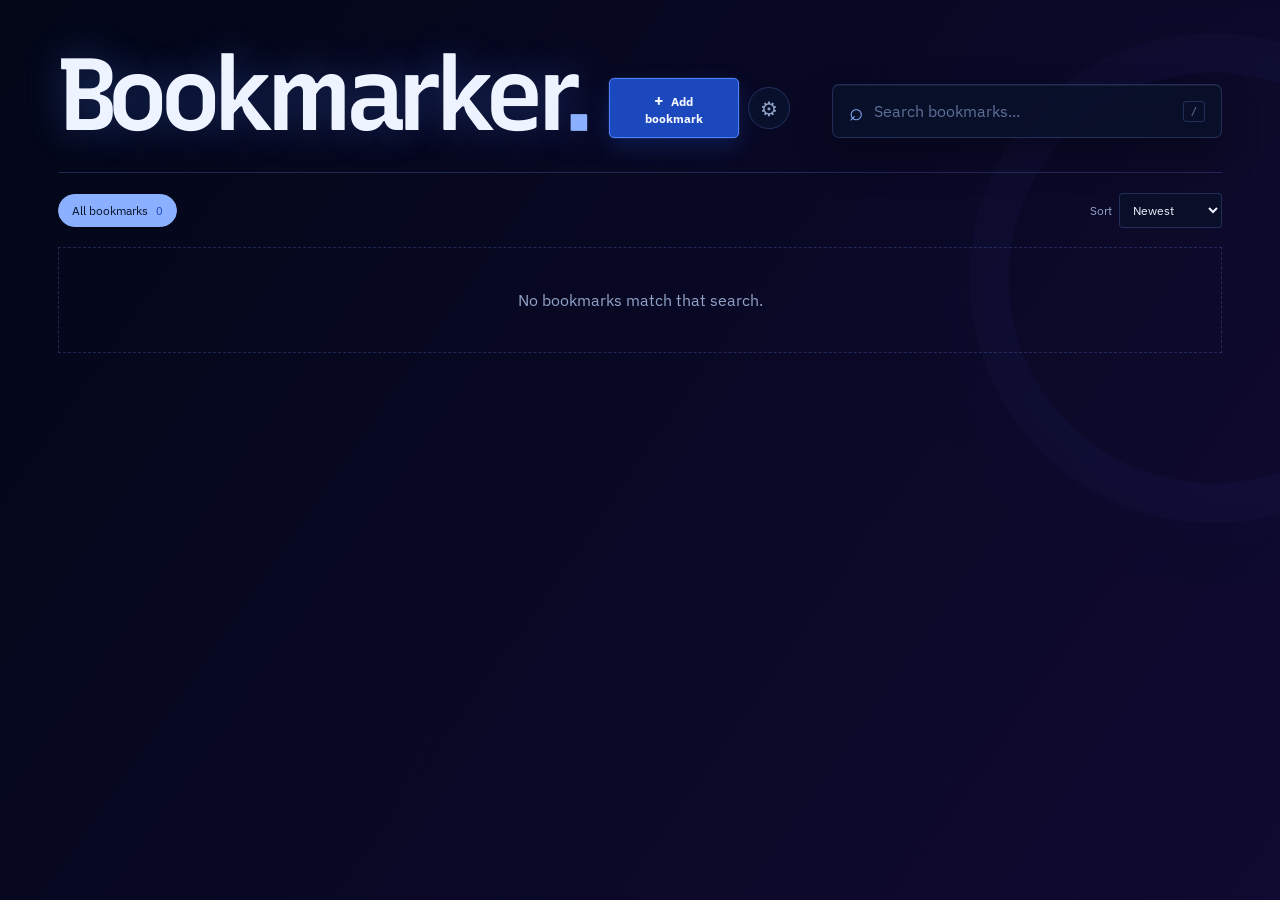
==== index.html @ 550235ea "Add files via upload" ====
<!DOCTYPE html>
<html>
    <head>
        <meta charset="UTF-8">
        <meta name="viewport" content="width=device-width, initial-scale=1.0">
        <title>Bookmarker</title>
        <link rel="stylesheet" href="style.css">
        <link rel="preconnect" href="https://fonts.googleapis.com">
        <link rel="preconnect" href="https://fonts.gstatic.com" crossorigin>
        <link href="https://fonts.googleapis.com/css2?family=Recursive:wght@300..1000&display=swap" rel="stylesheet">
        <link rel="preconnect" href="https://fonts.googleapis.com">
        <link rel="preconnect" href="https://fonts.gstatic.com" crossorigin>
        <link href="https://fonts.googleapis.com/css2?family=IBM+Plex+Sans:ital,wght@0,100..700;1,100..700&display=swap" rel="stylesheet">
    </head>
    <body>

<main class="page-shell">
    <section class="intro" aria-labelledby="page-title">
        <div class="title-row"><h1 id="page-title">Bookmarker<span>.</span></h1><div class="title-actions"><button class="add-button" id="open-modal" type="button"><span aria-hidden="true">+</span> Add bookmark</button><div class="settings-wrap"><button class="settings-button" id="settings-button" type="button" aria-label="Open bookmark settings" aria-expanded="false">&#9881;</button><div class="settings-menu" id="settings-menu" hidden><button id="export-bookmarks" type="button">&#8595; Download save data</button><button id="import-bookmarks" type="button">&#8593; Upload save data</button><input id="import-file" type="file" accept="application/json,.json" hidden></div></div></div></div>
        <label class="search-box">
            <span class="search-icon" aria-hidden="true">⌕</span>
            <span class="sr-only">Search bookmarks</span>
            <input id="bookmark-search" type="search" placeholder="Search bookmarks..." autocomplete="off">
            <kbd>/</kbd>
        </label>
    </section>

    <nav class="category-bar" aria-label="Bookmark categories">
        <div class="category-tabs" role="tablist" aria-label="Filter bookmarks">
            <button class="category-button active" type="button" data-category="all" role="tab" aria-selected="true">All bookmarks <span>0</span></button>
            <div id="custom-categories"></div>
        </div>
        <label class="sort-control">Sort <select id="sort-bookmarks"><option value="newest">Newest</option><option value="title">Title A-Z</option><option value="category">Category</option></select></label>
    </nav>

    <section class="bookmark-grid" id="bookmark-grid" aria-live="polite">
        <p class="empty-state" id="empty-state" hidden>No bookmarks match that search.</p>
    </section>
</main>

<div class="modal-backdrop" id="bookmark-modal" hidden>
    <section class="modal" role="dialog" aria-modal="true" aria-labelledby="modal-title">
        <div class="modal-heading"><div><p class="eyebrow">new shortcut</p><h2 id="modal-title">Add bookmark</h2></div><button class="close-button" id="close-modal" type="button" aria-label="Close dialog">&times;</button></div>
        <form id="bookmark-form">
            <label>Title<input name="title" type="text" placeholder="e.g. GitHub" required></label>
            <label>URL<input name="url" type="url" placeholder="https://example.com" required></label>
            <label>Image URL <span class="optional">optional</span><input name="image" type="url" placeholder="https://example.com/icon.png"></label>
            <label>Tags <span class="optional">select existing or type a new tag</span><input name="tags" type="text" list="bookmark-tag-options" placeholder="work, tools" autocomplete="off"></label>
            <datalist id="bookmark-tag-options"></datalist>
            <label class="temporary-toggle"><input name="temporary" type="checkbox" id="temporary-bookmark"> Temporary bookmark</label>
            <div id="expiry-field" class="expiry-fields" hidden><label>Delete date<input class="date-input" name="expiresDate" type="date"></label><label>Time<input name="expiresTime" type="time" value="23:59"></label></div>
            <p class="form-note">Add at least one tag to create a filter for it.</p>
            <div class="form-actions"><button class="cancel-button" id="cancel-modal" type="button">Cancel</button><button class="save-button" type="submit">Save bookmark</button></div>
        </form>
    </section>
</div>

<div class="modal-backdrop" id="delete-modal" hidden>
    <section class="modal confirm-modal" role="dialog" aria-modal="true" aria-labelledby="delete-title">
        <div class="modal-heading"><div><p class="eyebrow">remove shortcut</p><h2 id="delete-title">Delete bookmark?</h2></div><button class="close-button" id="close-delete" type="button" aria-label="Close dialog">&times;</button></div>
        <p class="confirm-copy">This will remove <strong id="delete-name"></strong> from your bookmarks.</p>
        <div class="form-actions"><button class="cancel-button" id="cancel-delete" type="button">Cancel</button><button class="delete-confirm-button" id="confirm-delete" type="button">Delete bookmark</button></div>
    </section>
</div>

<script src="index.js"></script>
    </body>
</html>
---- style.css ----
:root {
  --bg: #050a18;
  --bg-soft: #0a1227;
  --panel: rgba(9, 18, 42, 0.82);
  --panel-strong: rgba(14, 29, 65, 0.94);
  --line: rgba(117, 157, 255, 0.22);
  --line-bright: rgba(117, 157, 255, 0.56);
  --ink: #eef4ff;
  --muted: #91a3c8;
  --dim: #5e7098;
  --blue: #4f82ff;
  --blue-bright: #8bb0ff;
  --blue-deep: #1b48bd;
  --gold: #f3c86b;
  --rose: #ff8798;
  --display: "Recursive", "Trebuchet MS", sans-serif;
  --body: "IBM Plex Sans", sans-serif;
}

* {
  box-sizing: border-box;
}

html {
  min-width: 320px;
  background: var(--bg);
}

body {
  position: relative;
  min-height: 100vh;
  margin: 0;
  padding: 24px clamp(18px, 4.5vw, 72px) 54px;
  overflow-x: hidden;
  color: var(--ink);
  font-family: var(--body);
  background: linear-gradient(125deg, rgba(3, 7, 24, 0.88), rgba(20, 10, 58, 0.76)), url("https://images.unsplash.com/photo-1514565131-fce0801e5785?auto=format&fit=crop&w=2400&q=90") center / cover fixed;
}

body::before {
  position: fixed;
  z-index: -1;
  inset: 0;
  content: "";
  pointer-events: none;
  opacity: 0.2;
  background-image: repeating-linear-gradient(112deg, transparent 0 82px, rgba(139, 176, 255, 0.24) 83px, transparent 84px 166px);
  transform: translateX(-80px);
}

body::after {
  position: fixed;
  z-index: -1;
  top: 8%;
  right: -140px;
  width: 410px;
  height: 410px;
  content: "";
  border: 1px solid rgba(79, 130, 255, 0.12);
  border-radius: 50%;
  box-shadow: 0 0 0 38px rgba(79, 130, 255, 0.035), 0 0 0 39px rgba(79, 130, 255, 0.1), 0 0 110px rgba(27, 72, 189, 0.18);
}

a {
  color: inherit;
}

.page-shell {
  width: min(1220px, 100%);
  margin: auto;
}

.intro {
  display: grid;
  grid-template-columns: minmax(0, 1fr) 390px;
  align-items: end;
  gap: 42px;
  padding: 28px 0 34px;
  border-bottom: 1px solid var(--line);
}

.title-row {
  display: flex;
  align-items: end;
  justify-content: space-between;
  gap: 20px;
}

h1,
h2,
p {
  margin-top: 0;
}

h1 {
  margin-bottom: 0;
  color: var(--ink);
  font-family: var(--display);
  font-size: clamp(3.3rem, 8vw, 7.2rem);
  font-weight: 600;
  line-height: 0.84;
  letter-spacing: -0.08em;
  text-shadow: 0 0 38px rgba(79, 130, 255, 0.3);
}

h1 span {
  color: var(--blue-bright);
}

.title-actions {
  display: flex;
  align-items: center;
  gap: 9px;
}

.add-button,
.settings-button,
.category-button,
.sort-control select,
.close-button,
.save-button,
.cancel-button,
.delete-confirm-button {
  font: inherit;
  cursor: pointer;
}

.add-button {
  padding: 11px 15px;
  color: #f5f8ff;
  font-size: 0.78rem;
  font-weight: 700;
  border: 1px solid var(--blue);
  border-radius: 5px;
  background: var(--blue-deep);
  box-shadow: 0 0 0 1px rgba(139, 176, 255, 0.08), 0 8px 22px rgba(27, 72, 189, 0.3);
  transition: background 0.2s ease, transform 0.2s ease, box-shadow 0.2s ease;
}

.add-button:hover {
  background: var(--blue);
  box-shadow: 0 10px 30px rgba(79, 130, 255, 0.35);
  transform: translateY(-2px);
}

.add-button span {
  margin-right: 4px;
  font-size: 1rem;
}

.settings-wrap {
  position: relative;
}

.settings-button {
  display: grid;
  width: 42px;
  height: 42px;
  place-items: center;
  color: var(--muted);
  font-size: 1.25rem;
  border: 1px solid var(--line);
  border-radius: 50%;
  background: rgba(9, 20, 48, 0.7);
  transition: color 0.2s ease, border-color 0.2s ease, transform 0.2s ease;
}

.settings-button:hover,
.settings-button[aria-expanded="true"] {
  color: var(--blue-bright);
  border-color: var(--line-bright);
  transform: rotate(24deg);
}

.settings-menu {
  position: absolute;
  z-index: 5;
  top: 50px;
  right: 0;
  width: 190px;
  padding: 6px;
  border: 1px solid var(--line-bright);
  border-radius: 6px;
  background: var(--panel-strong);
  box-shadow: 0 18px 42px rgba(0, 0, 0, 0.52);
}

.settings-menu[hidden] {
  display: none;
}

.settings-menu button {
  display: block;
  width: 100%;
  padding: 10px;
  color: var(--muted);
  font: inherit;
  font-size: 0.73rem;
  text-align: left;
  border: 0;
  background: transparent;
  cursor: pointer;
}

.settings-menu button:hover {
  color: var(--ink);
  background: rgba(79, 130, 255, 0.14);
}

.search-box {
  display: flex;
  align-items: center;
  height: 54px;
  padding: 0 16px;
  border: 1px solid var(--line);
  border-radius: 7px;
  background: var(--panel);
  box-shadow: 0 18px 38px rgba(0, 0, 0, 0.28), inset 0 1px rgba(255, 255, 255, 0.06);
  backdrop-filter: blur(18px);
}

.search-box:focus-within {
  border-color: var(--blue);
  box-shadow: 0 0 0 3px rgba(79, 130, 255, 0.14), 0 18px 38px rgba(0, 0, 0, 0.28);
}

.search-icon {
  margin-right: 9px;
  color: var(--blue-bright);
  font-size: 1.5rem;
}

.search-box input {
  min-width: 0;
  flex: 1;
  color: var(--ink);
  font: inherit;
  border: 0;
  outline: 0;
  background: transparent;
}

.search-box input::placeholder {
  color: var(--dim);
}

kbd {
  padding: 3px 7px;
  color: var(--dim);
  font-size: 0.68rem;
  border: 1px solid var(--line);
  border-radius: 3px;
}

.category-bar {
  display: flex;
  align-items: center;
  justify-content: space-between;
  gap: 18px;
  padding: 20px 0 19px;
}

.category-tabs {
  display: flex;
  flex-wrap: wrap;
  gap: 7px;
}

#custom-categories {
  display: contents;
}

.category-button {
  padding: 8px 13px;
  color: var(--muted);
  font-size: 0.76rem;
  border: 1px solid var(--line);
  border-radius: 999px;
  background: rgba(9, 20, 48, 0.58);
  transition: color 0.2s ease, border-color 0.2s ease, background 0.2s ease;
}

.category-button span {
  margin-left: 5px;
  color: var(--dim);
  font-size: 0.67rem;
}

.category-button:hover,
.category-button.active {
  color: #061329;
  border-color: var(--blue-bright);
  background: var(--blue-bright);
}

.category-button.active span {
  color: var(--blue-deep);
}

.sort-control {
  display: flex;
  align-items: center;
  gap: 7px;
  color: var(--muted);
  font-size: 0.74rem;
}

.sort-control select {
  padding: 8px 25px 8px 9px;
  color: var(--ink);
  font-size: 0.74rem;
  border: 1px solid var(--line);
  border-radius: 4px;
  outline: 0;
  background: var(--panel);
}

.sort-control select:focus {
  border-color: var(--blue);
}

.bookmark-grid {
  display: grid;
  grid-template-columns: repeat(auto-fit, minmax(235px, 1fr));
  gap: 19px;
}

.bookmark-card {
  position: relative;
  height: 330px;
  min-width: 0;
  overflow: hidden;
  border: 1px solid var(--line);
  border-radius: 16px;
  background: var(--panel);
  box-shadow: 0 22px 44px rgba(0, 0, 0, 0.34), inset 0 1px rgba(255, 255, 255, 0.08);
  backdrop-filter: blur(12px);
  transition: border-color 0.25s ease, box-shadow 0.25s ease, transform 0.25s ease;
}

.bookmark-card::after {
  position: absolute;
  top: 0;
  right: 16px;
  width: 1px;
  height: 45%;
  content: "";
  border-radius: 0;
  background: linear-gradient(transparent, var(--blue), transparent);
  box-shadow: none;
  opacity: 0.58;
}

.bookmark-card:hover {
  border-color: var(--line-bright);
  box-shadow: 0 28px 58px rgba(0, 0, 0, 0.46), 0 0 30px rgba(79, 130, 255, 0.13);
  transform: translateY(-5px);
}

.bookmark-icon {
  position: relative;
  display: block;
  width: 100%;
  height: 100%;
  overflow: hidden;
  border-radius: inherit;
}

.bookmark-icon::before {
  position: absolute;
  z-index: 1;
  inset: 0;
  content: "";
  background: linear-gradient(180deg, rgba(5, 10, 24, 0.02) 28%, rgba(5, 10, 24, 0.38) 52%, rgba(5, 10, 24, 0.97) 91%);
  pointer-events: none;
}

.bookmark-icon img {
  display: block;
  width: 100%;
  height: 100%;
  object-fit: cover;
  filter: saturate(0.84) brightness(0.88) contrast(1.04);
  transition: filter 0.3s ease, transform 0.4s ease;
}

.bookmark-card:hover .bookmark-icon img {
  filter: saturate(1) brightness(1) contrast(1.04);
  transform: scale(1.07);
}

.open-arrow {
  position: absolute;
  z-index: 2;
  top: 15px;
  right: 15px;
  display: grid;
  width: 35px;
  height: 35px;
  place-items: center;
  color: #061329;
  font-size: 1.1rem;
  border: 1px solid rgba(255, 255, 255, 0.34);
  border-radius: 50%;
  background: var(--blue-bright);
  opacity: 0;
  transform: translateY(-6px);
  transition: opacity 0.2s ease, transform 0.2s ease;
}

.bookmark-card:hover .open-arrow {
  opacity: 1;
  transform: translateY(0);
}

.bookmark-info {
  position: absolute;
  z-index: 2;
  right: 0;
  bottom: 0;
  left: 0;
  display: flex;
  align-items: end;
  justify-content: space-between;
  gap: 10px;
  padding: 70px 17px 17px;
}

.bookmark-info h2 {
  max-width: 58%;
  margin: 0;
  overflow-wrap: anywhere;
  color: var(--ink);
  font-family: var(--display);
  font-size: 1.15rem;
  font-weight: 570;
}

.bookmark-actions {
  display: flex;
  align-items: start;
  gap: 7px;
}

.bookmark-tags {
  display: flex;
  flex-wrap: wrap;
  justify-content: end;
  gap: 4px;
}

.category-label {
  padding: 4px 7px;
  color: #07152f;
  font-size: 0.62rem;
  font-weight: 700;
  letter-spacing: 0.04em;
  text-transform: uppercase;
  border-radius: 3px;
  background: var(--blue-bright);
}

.bookmark-card:nth-child(3n + 2) .category-label {
  background: var(--gold);
}

.bookmark-card:nth-child(3n + 3) .category-label {
  background: var(--rose);
}

.delete-button {
  display: grid;
  width: 25px;
  height: 25px;
  place-items: center;
  padding: 0;
  color: #b6c3e0;
  font-size: 1.1rem;
  border: 1px solid var(--line);
  border-radius: 4px;
  background: rgba(5, 11, 27, 0.62);
  cursor: pointer;
}

.delete-button:hover,
.delete-button:focus-visible {
  color: #fff0f2;
  border-color: var(--rose);
  background: rgba(255, 135, 152, 0.3);
}

.empty-state {
  grid-column: 1 / -1;
  padding: 42px;
  color: var(--muted);
  text-align: center;
  border: 1px dashed var(--line);
}

.modal-backdrop {
  position: fixed;
  z-index: 10;
  inset: 0;
  display: grid;
  padding: 20px;
  place-items: center;
  background: rgba(1, 6, 18, 0.78);
  backdrop-filter: blur(10px);
}

.modal-backdrop[hidden],
.bookmark-card[hidden],
.empty-state[hidden] {
  display: none;
}

.modal {
  width: min(480px, 100%);
  padding: 28px;
  border: 1px solid var(--line-bright);
  border-radius: 9px;
  background: var(--bg-soft);
  box-shadow: 0 28px 72px rgba(0, 0, 0, 0.64), 0 0 32px rgba(79, 130, 255, 0.1);
}

.modal-heading {
  display: flex;
  align-items: start;
  justify-content: space-between;
  margin-bottom: 24px;
}

.modal-heading .eyebrow,
.eyebrow {
  margin-bottom: 7px;
  color: var(--blue-bright);
  font-size: 0.68rem;
  font-weight: 700;
  letter-spacing: 0.14em;
  text-transform: uppercase;
}

.modal-heading h2 {
  margin-bottom: 0;
  font-family: var(--display);
  font-size: 1.5rem;
}

.close-button {
  width: 31px;
  height: 31px;
  color: var(--muted);
  font-size: 1.35rem;
  line-height: 1;
  border: 1px solid var(--line);
  border-radius: 50%;
  background: transparent;
}

.close-button:hover {
  color: var(--ink);
  border-color: var(--blue);
}

#bookmark-form label {
  display: block;
  margin-bottom: 15px;
  color: var(--muted);
  font-size: 0.76rem;
}

.optional {
  color: var(--dim);
  font-size: 0.68rem;
}

#bookmark-form input {
  display: block;
  width: 100%;
  height: 41px;
  margin-top: 6px;
  padding: 0 10px;
  color: var(--ink);
  font: inherit;
  border: 1px solid var(--line);
  border-radius: 4px;
  outline: 0;
  background: rgba(3, 9, 23, 0.76);
}

#bookmark-form input:focus {
  border-color: var(--blue);
  box-shadow: 0 0 0 3px rgba(79, 130, 255, 0.12);
}

.temporary-toggle {
  display: flex !important;
  align-items: center;
  gap: 8px;
  color: var(--blue-bright) !important;
}

.temporary-toggle input {
  width: 16px !important;
  height: 16px !important;
  margin: 0 !important;
  accent-color: var(--blue);
}

#expiry-field[hidden] {
  display: none;
}

.expiry-fields {
  display: grid;
  grid-template-columns: 1fr 0.7fr;
  gap: 12px;
}

.date-input {
  cursor: pointer;
}

.date-input::-webkit-calendar-picker-indicator {
  width: 18px;
  height: 18px;
  cursor: pointer;
  filter: invert(75%) sepia(38%) saturate(950%) hue-rotate(183deg);
  opacity: 0.9;
}

.form-note {
  margin: 2px 0 22px;
  color: var(--dim);
  font-size: 0.7rem;
}

.form-actions {
  display: flex;
  justify-content: end;
  gap: 9px;
}

.cancel-button,
.save-button,
.delete-confirm-button {
  padding: 10px 13px;
  font-size: 0.76rem;
  border: 1px solid var(--line);
  border-radius: 4px;
}

.cancel-button {
  color: var(--muted);
  background: transparent;
}

.save-button {
  color: #061329;
  border-color: var(--blue-bright);
  background: var(--blue-bright);
}

.delete-confirm-button {
  color: #fff0f2;
  border-color: var(--rose);
  background: #b94258;
}

.confirm-copy {
  margin-bottom: 26px;
  color: var(--muted);
  line-height: 1.5;
}

.confirm-copy strong {
  color: var(--ink);
}

.sr-only {
  position: absolute;
  width: 1px;
  height: 1px;
  padding: 0;
  overflow: hidden;
  clip: rect(0, 0, 0, 0);
  white-space: nowrap;
  border: 0;
}

@media (max-width: 760px) {
  body {
    padding: 18px 18px 42px;
  }

  .intro {
    display: block;
    padding-top: 24px;
  }

  .title-row {
    align-items: start;
  }

  .search-box {
    margin-top: 28px;
  }

  .category-bar {
    display: block;
  }

  .sort-control {
    margin-top: 14px;
  }
}

@media (max-width: 440px) {
  .title-row {
    display: block;
  }

  .title-actions {
    justify-content: space-between;
    margin-top: 22px;
  }

  .bookmark-grid {
    grid-template-columns: 1fr;
  }
}
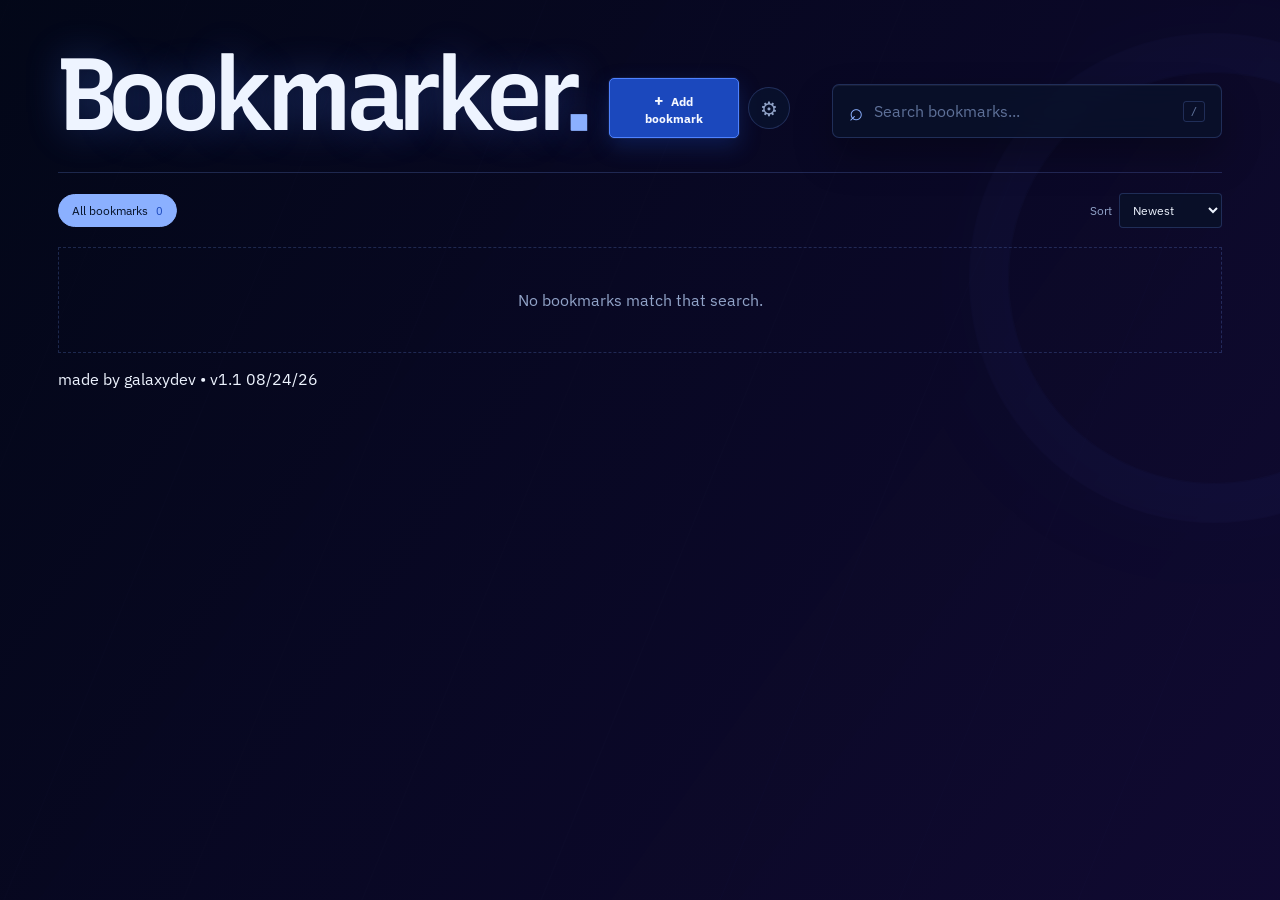
==== commit 13fb9e39: "Update index.html" ====
--- a/index.html
+++ b/index.html
@@ -43,7 +43,7 @@
         <div class="modal-heading"><div><p class="eyebrow">new shortcut</p><h2 id="modal-title">Add bookmark</h2></div><button class="close-button" id="close-modal" type="button" aria-label="Close dialog">&times;</button></div>
         <form id="bookmark-form">
             <label>Title<input name="title" type="text" placeholder="e.g. GitHub" required></label>
-            <label>URL<input name="url" type="url" placeholder="https://example.com" required></label>
+            <label>URL<input name="url" type="text" inputmode="url" placeholder="https://example.com or app://link" required></label>
             <label>Image URL <span class="optional">optional</span><input name="image" type="url" placeholder="https://example.com/icon.png"></label>
             <label>Tags <span class="optional">select existing or type a new tag</span><input name="tags" type="text" list="bookmark-tag-options" placeholder="work, tools" autocomplete="off"></label>
             <datalist id="bookmark-tag-options"></datalist>
@@ -62,7 +62,9 @@
         <div class="form-actions"><button class="cancel-button" id="cancel-delete" type="button">Cancel</button><button class="delete-confirm-button" id="confirm-delete" type="button">Delete bookmark</button></div>
     </section>
 </div>
-
+<footer>
+    <span>made by galaxydev • v1.1 08/24/26</span>
+</footer>
 <script src="index.js"></script>
     </body>
-</html>+</html>
--- a/style.css
+++ b/style.css
@@ -441,6 +441,30 @@
   align-items: start;
   gap: 7px;
 }
+.card-buttons {
+  display: flex;
+  align-items: center;
+  gap: 5px;
+}
+.edit-button {
+  display: grid;
+  width: 25px;
+  height: 25px;
+  place-items: center;
+  padding: 0;
+  color: var(--blue-bright);
+  font-size: 0.95rem;
+  border: 1px solid var(--line);
+  border-radius: 4px;
+  background: rgba(5, 11, 27, 0.62);
+  cursor: pointer;
+}
+.edit-button:hover,
+.edit-button:focus-visible {
+  color: #061329;
+  border-color: var(--blue-bright);
+  background: var(--blue-bright);
+}
 
 .bookmark-tags {
   display: flex;
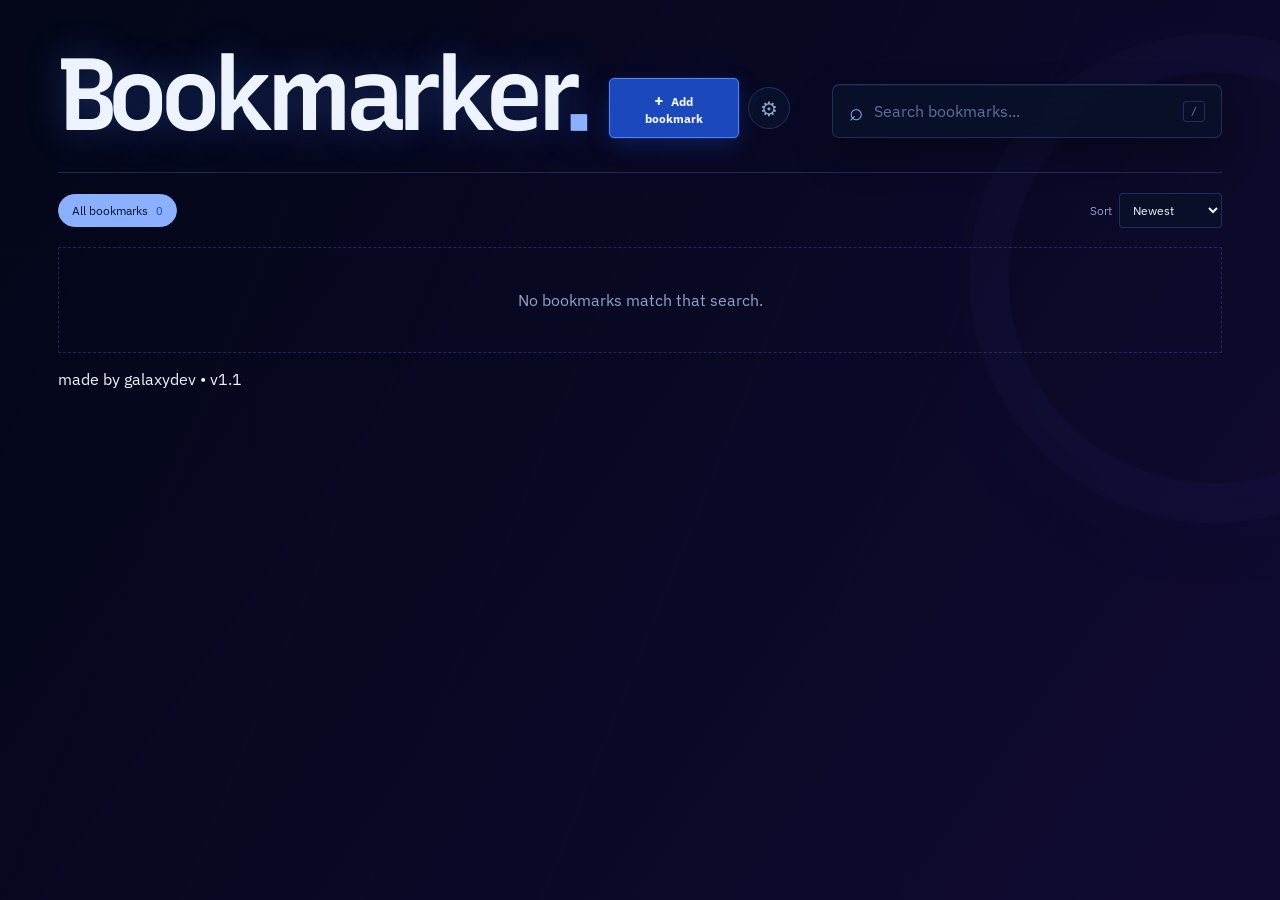
==== commit 86addd9f: "Update index.html" ====
--- a/index.html
+++ b/index.html
@@ -63,7 +63,7 @@
     </section>
 </div>
 <footer>
-    <span>made by galaxydev • v1.1 08/24/26</span>
+    <p>made by galaxydev • <span title="08/24/26">v1.1</span></p>
 </footer>
 <script src="index.js"></script>
     </body>
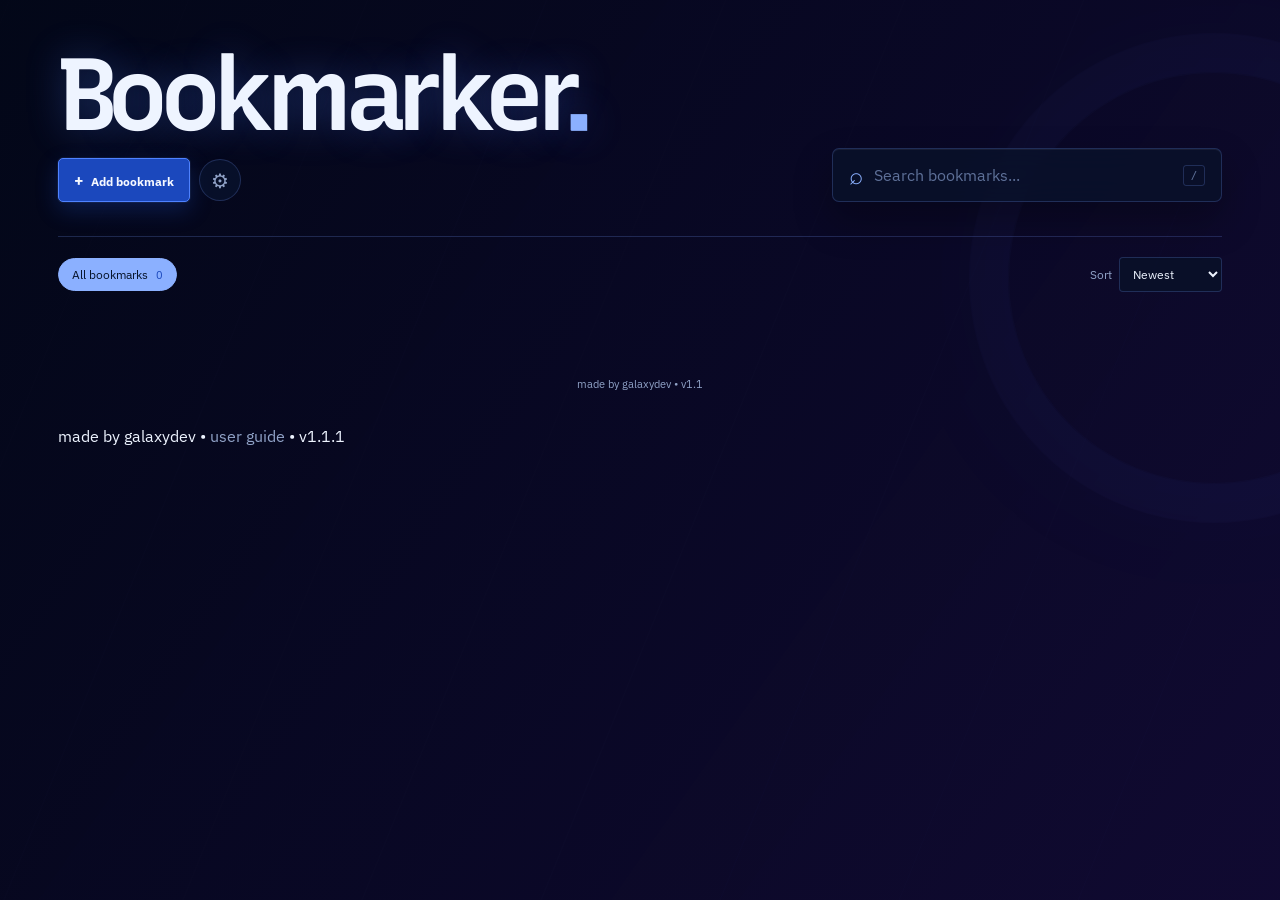
==== commit 87ace86a: "Add detailed user documentation" ====
--- a/index.html
+++ b/index.html
@@ -65,6 +65,6 @@
 <footer>
     <p>made by galaxydev • <span title="08/24/26">v1.1</span></p>
 </footer>
-<script src="index.js"></script>
+    <p>made by galaxydev • <a class="docs-link" href="docs.html">user guide</a> • <span title="08/24/26">v1.1.1</span></p>
     </body>
 </html>
--- a/style.css
+++ b/style.css
@@ -26,6 +26,25 @@
   background: var(--bg);
 }
 
+footer {
+  margin-top: 42px;
+  padding: 24px 0;
+  color: var(--muted);
+  font-size: 0.68rem;
+  text-align: center;
+}
+
+.docs-link {
+  color: var(--muted);
+  text-decoration: none;
+}
+
+.docs-link:hover {
+  color: var(--blue-bright);
+  text-decoration: underline;
+  text-underline-offset: 3px;
+}
+
 body {
   position: relative;
   min-height: 100vh;
@@ -72,7 +91,7 @@
 
 .intro {
   display: grid;
-  grid-template-columns: minmax(0, 1fr) 390px;
+  grid-template-columns: minmax(0, 1fr) minmax(260px, 390px);
   align-items: end;
   gap: 42px;
   padding: 28px 0 34px;
@@ -81,9 +100,15 @@
 
 .title-row {
   display: flex;
+  flex-wrap: wrap;
   align-items: end;
   justify-content: space-between;
   gap: 20px;
+}
+
+.title-row > h1,
+.title-actions {
+  min-width: 0;
 }
 
 h1,
@@ -109,6 +134,8 @@
 
 .title-actions {
   display: flex;
+  flex: 0 1 auto;
+  flex-wrap: wrap;
   align-items: center;
   gap: 9px;
 }
@@ -254,6 +281,7 @@
 
 .category-bar {
   display: flex;
+  flex-wrap: wrap;
   align-items: center;
   justify-content: space-between;
   gap: 18px;
@@ -262,6 +290,8 @@
 
 .category-tabs {
   display: flex;
+  min-width: 0;
+  flex: 1 1 500px;
   flex-wrap: wrap;
   gap: 7px;
 }
@@ -299,6 +329,8 @@
 
 .sort-control {
   display: flex;
+  flex: 0 1 auto;
+  min-width: max-content;
   align-items: center;
   gap: 7px;
   color: var(--muted);
@@ -420,6 +452,7 @@
   bottom: 0;
   left: 0;
   display: flex;
+  flex-wrap: wrap;
   align-items: end;
   justify-content: space-between;
   gap: 10px;
@@ -427,7 +460,8 @@
 }
 
 .bookmark-info h2 {
-  max-width: 58%;
+  min-width: 0;
+  max-width: 100%;
   margin: 0;
   overflow-wrap: anywhere;
   color: var(--ink);
@@ -438,7 +472,10 @@
 
 .bookmark-actions {
   display: flex;
+  flex: 1 1 100%;
+  min-width: 0;
   align-items: start;
+  justify-content: space-between;
   gap: 7px;
 }
 .card-buttons {
@@ -468,6 +505,9 @@
 
 .bookmark-tags {
   display: flex;
+  min-width: 0;
+  max-height: 54px;
+  overflow-y: auto;
   flex-wrap: wrap;
   justify-content: end;
   gap: 4px;
@@ -540,6 +580,8 @@
 
 .modal {
   width: min(480px, 100%);
+  max-height: calc(100vh - 40px);
+  overflow-y: auto;
   padding: 28px;
   border: 1px solid var(--line-bright);
   border-radius: 9px;
@@ -661,6 +703,7 @@
 
 .form-actions {
   display: flex;
+  flex-wrap: wrap;
   justify-content: end;
   gap: 9px;
 }
@@ -726,12 +769,24 @@
     align-items: start;
   }
 
+  h1 {
+    font-size: clamp(2.8rem, 13vw, 5rem);
+  }
+
   .search-box {
     margin-top: 28px;
   }
 
   .category-bar {
     display: block;
+  }
+
+  .category-tabs {
+    width: 100%;
+  }
+
+  .sort-control {
+    justify-content: space-between;
   }
 
   .sort-control {
@@ -745,10 +800,33 @@
   }
 
   .title-actions {
+    display: flex;
+    flex-wrap: wrap;
     justify-content: space-between;
     margin-top: 22px;
   }
 
+  .add-button {
+    flex: 1 1 180px;
+  }
+
+  .bookmark-info {
+    flex-direction: column;
+    align-items: stretch;
+  }
+
+  .bookmark-tags {
+    justify-content: start;
+  }
+
+  .form-actions > button {
+    flex: 1 1 120px;
+  }
+
+  .modal {
+    padding: 22px;
+  }
+
   .bookmark-grid {
     grid-template-columns: 1fr;
   }
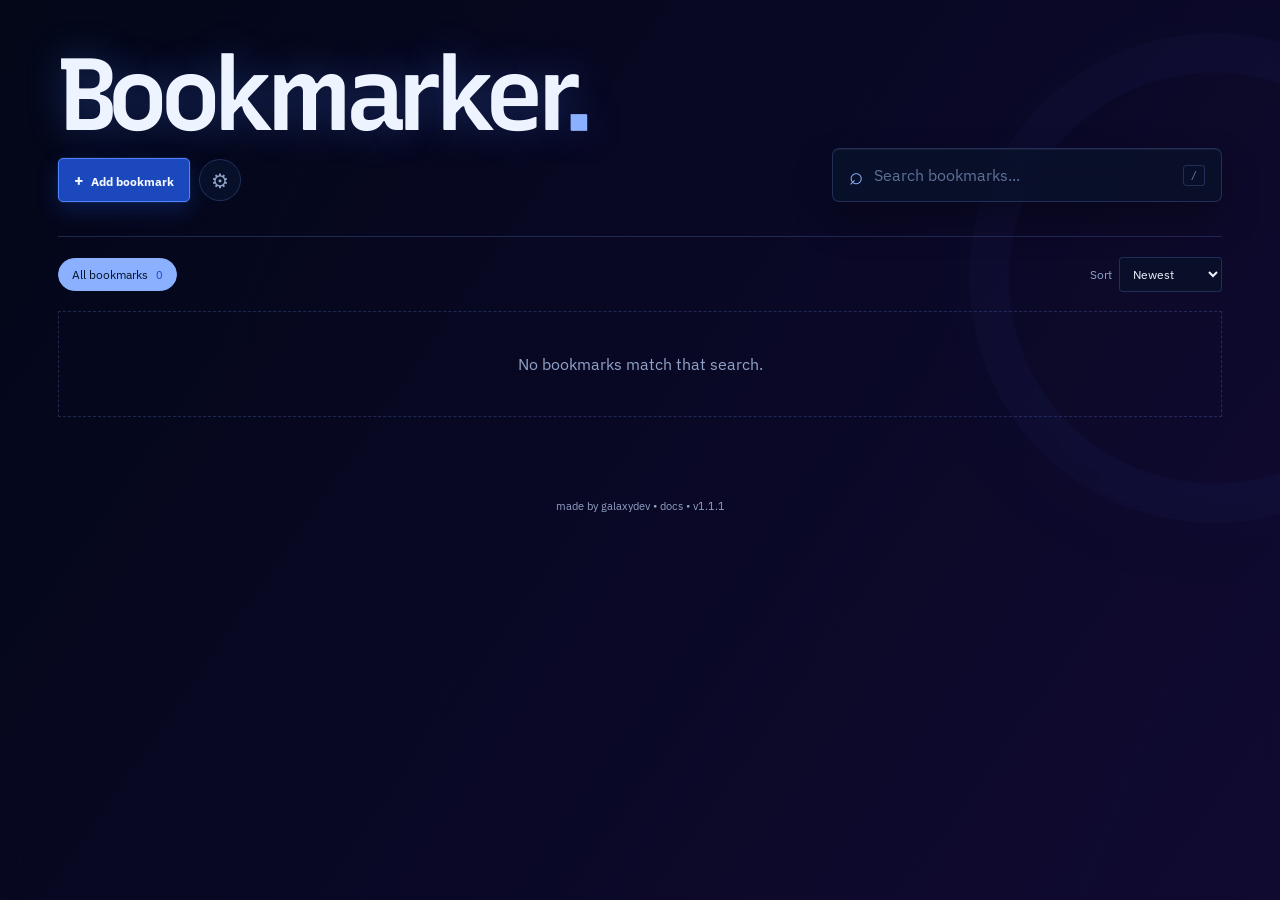
==== commit 416d5df2: "Redesign docs and workspace tools" ====
--- a/index.html
+++ b/index.html
@@ -16,7 +16,7 @@
 
 <main class="page-shell">
     <section class="intro" aria-labelledby="page-title">
-        <div class="title-row"><h1 id="page-title">Bookmarker<span>.</span></h1><div class="title-actions"><button class="add-button" id="open-modal" type="button"><span aria-hidden="true">+</span> Add bookmark</button><div class="settings-wrap"><button class="settings-button" id="settings-button" type="button" aria-label="Open bookmark settings" aria-expanded="false">&#9881;</button><div class="settings-menu" id="settings-menu" hidden><button id="export-bookmarks" type="button">&#8595; Download save data</button><button id="import-bookmarks" type="button">&#8593; Upload save data</button><input id="import-file" type="file" accept="application/json,.json" hidden></div></div></div></div>
+        <div class="title-row"><h1 id="page-title">Bookmarker<span>.</span></h1><div class="title-actions"><button class="add-button" id="open-modal" type="button"><span aria-hidden="true">+</span> Add bookmark</button><div class="settings-wrap"><button class="settings-button" id="settings-button" type="button" aria-label="Open bookmark settings" aria-expanded="false">&#9881;</button><div class="settings-menu" id="settings-menu" hidden><p class="settings-label">workspace tools</p><a class="settings-menu-link" href="docs.html">&#8599; docs</a><button id="export-bookmarks" type="button">&#8595; Download save data</button><button id="import-bookmarks" type="button">&#8593; Upload save data</button><input id="import-file" type="file" accept="application/json,.json" hidden></div></div></div></div>
         <label class="search-box">
             <span class="search-icon" aria-hidden="true">⌕</span>
             <span class="sr-only">Search bookmarks</span>
@@ -63,8 +63,8 @@
     </section>
 </div>
 <footer>
-    <p>made by galaxydev • <span title="08/24/26">v1.1</span></p>
+    <p>made by galaxydev • <a class="docs-link" href="docs.html">docs</a> • <span title="08/24/26">v1.1.1</span></p>
 </footer>
-    <p>made by galaxydev • <a class="docs-link" href="docs.html">user guide</a> • <span title="08/24/26">v1.1.1</span></p>
+<script src="index.js"></script>
     </body>
 </html>
--- a/style.css
+++ b/style.css
@@ -212,6 +212,15 @@
   box-shadow: 0 18px 42px rgba(0, 0, 0, 0.52);
 }
 
+.settings-label {
+  margin: 3px 8px 5px;
+  color: var(--dim);
+  font-size: 0.62rem;
+  font-weight: 700;
+  letter-spacing: 0.12em;
+  text-transform: uppercase;
+}
+
 .settings-menu[hidden] {
   display: none;
 }
@@ -230,6 +239,19 @@
 }
 
 .settings-menu button:hover {
+  color: var(--ink);
+  background: rgba(79, 130, 255, 0.14);
+}
+
+.settings-menu-link {
+  display: block;
+  padding: 10px;
+  color: var(--blue-bright);
+  font-size: 0.73rem;
+  text-decoration: none;
+}
+
+.settings-menu-link:hover {
   color: var(--ink);
   background: rgba(79, 130, 255, 0.14);
 }
